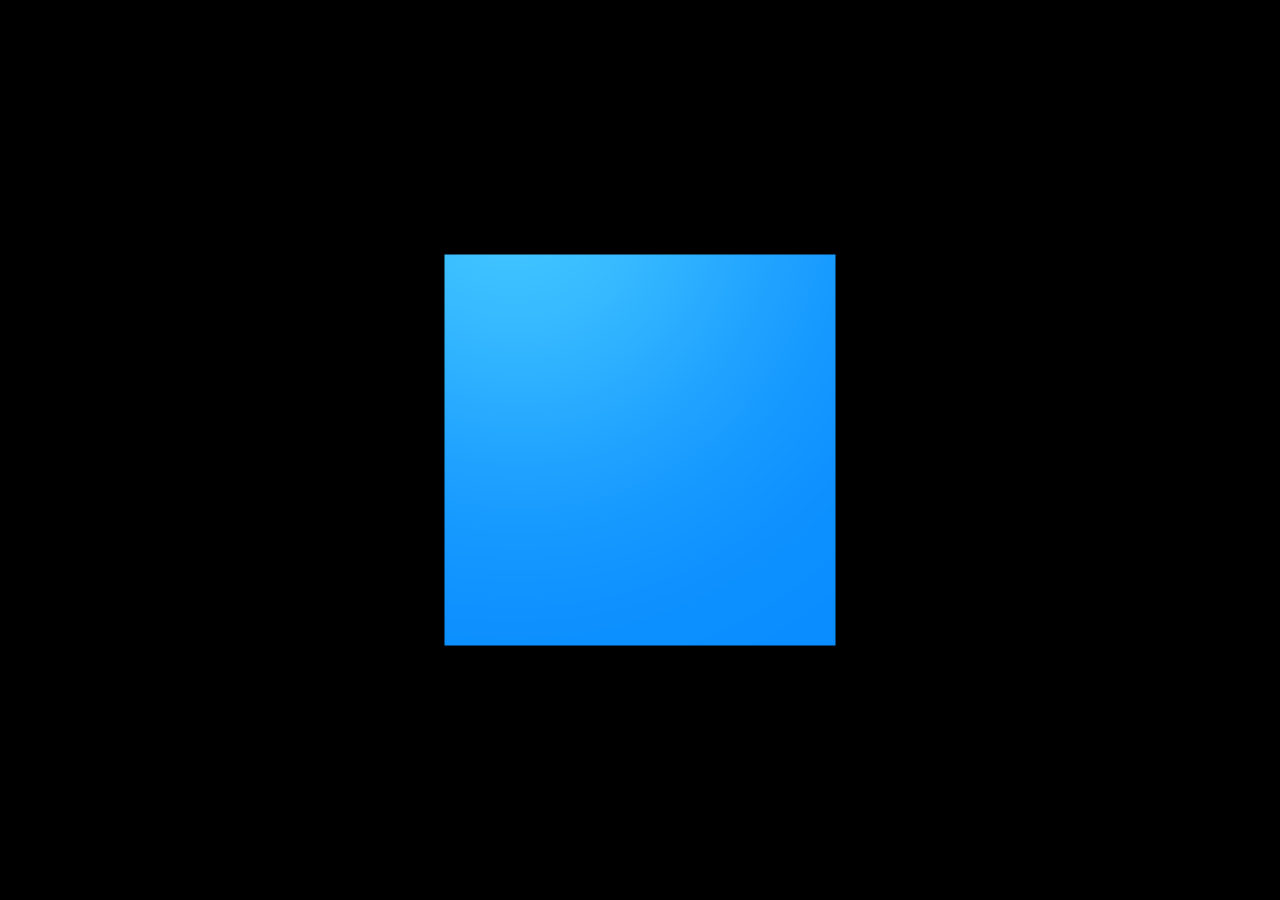
==== index.html @ 7a9dd65f "실습을 위한 기본 three.js 추가" ====
<!DOCTYPE html>
<html>
    <head>
        <meta value="viewport" content="width=device-width, inital-scale=1">
        <link rel="stylesheet" href="./ClickAndZoom/ClickAndZoom.css">
        <!-- three.js를 모듈타입으로 import하기 위해 type="module"-->
        <!-- defer 속성일 설정되어 있어 페이지가 모두 로딩된 이후에 자바스크립트가 실행 -->
        <script type="module" src="./ClickAndZoom/ClickAndZoom.js" defer></script>
    </head>
    <body>
        <!-- div 요소에서 three.js 라이브러리 API를 이용하여 canvas가 추가될 것이다. -->
        <div id="webgl-container"></div>
    </body>
</html>
---- ClickAndZoom/ClickAndZoom.css ----
/* 전체 페이지 요소에 적용 */
/* 외곽선 제거, 마진 없음 */
* {
    outline: none;
    margin: 0;
}
/* 바디 태그에서 스크롤바가 생길 경우 해당 스크롤바가 보이지 않도록 한다. */
body {
    overflow: hidden;
}
/* webgl-container 요소가 페이지에 꽉 차도록 스타일 구성 */
#webgl-container {
    position: absolute;
    top: 0;
    left: 0;
    width: 100%;
    height: 100%;
}
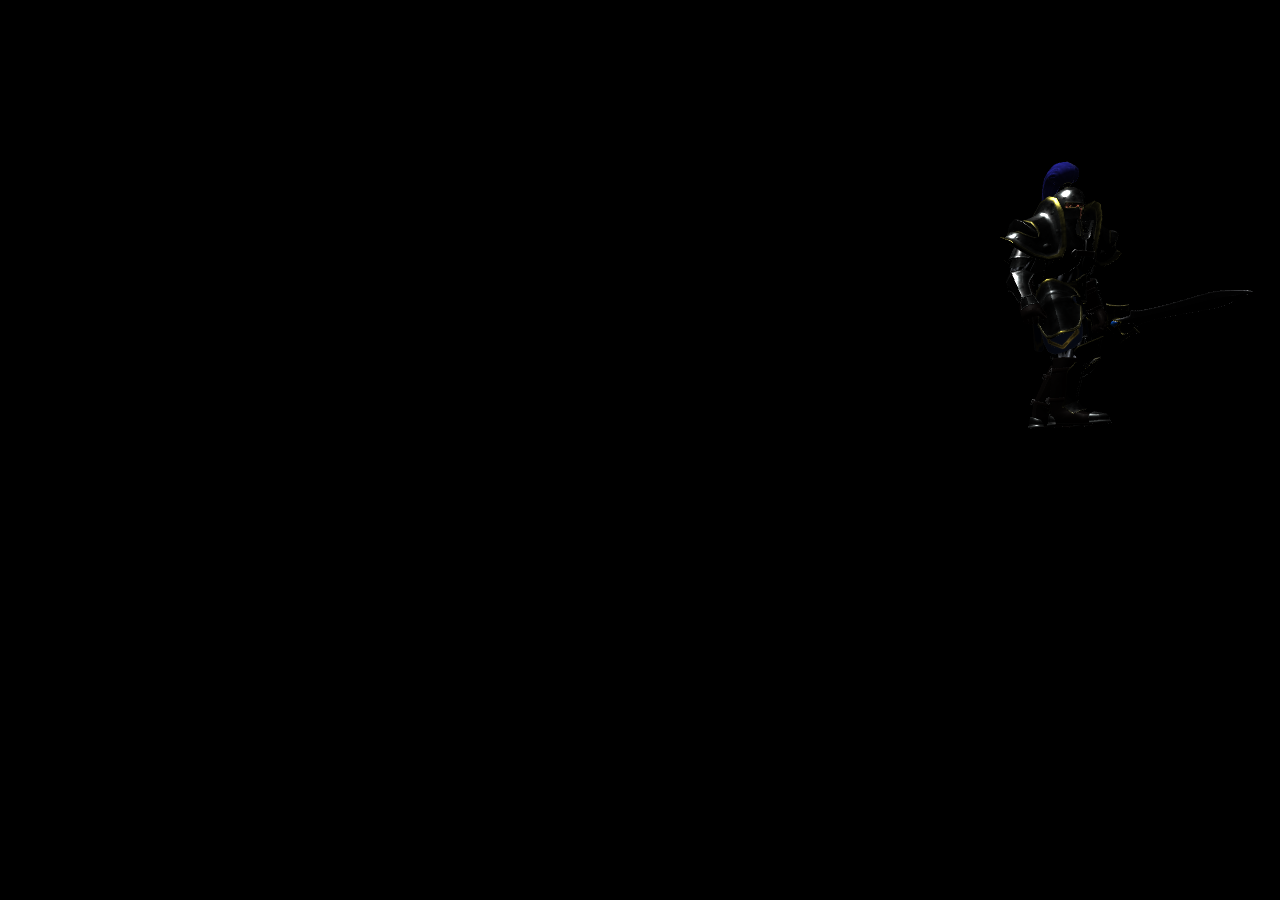
==== commit 910897a0: "GSAP 라이브러리를 사용하여 카메라의 위치와 카메라가 바라보는 target을 0.5초동안 단계적으로 변하도록 설정 CDN(콘텐츠 전송 네트워크) 방식으로 GSAP 라이브러리를 사" ====
--- a/index.html
+++ b/index.html
@@ -6,6 +6,8 @@
         <!-- three.js를 모듈타입으로 import하기 위해 type="module"-->
         <!-- defer 속성일 설정되어 있어 페이지가 모두 로딩된 이후에 자바스크립트가 실행 -->
         <script type="module" src="./ClickAndZoom/ClickAndZoom.js" defer></script>
+        <!--CDN(콘텐츠 전송 네트워크) 방식으로 GSAP 라이브러리를 사용하기위해 script 포함-->
+        <script src="https://cdnjs.cloudflare.com/ajax/libs/gsap/3.6.0/gsap.min.js"></script>
     </head>
     <body>
         <!-- div 요소에서 three.js 라이브러리 API를 이용하여 canvas가 추가될 것이다. -->
